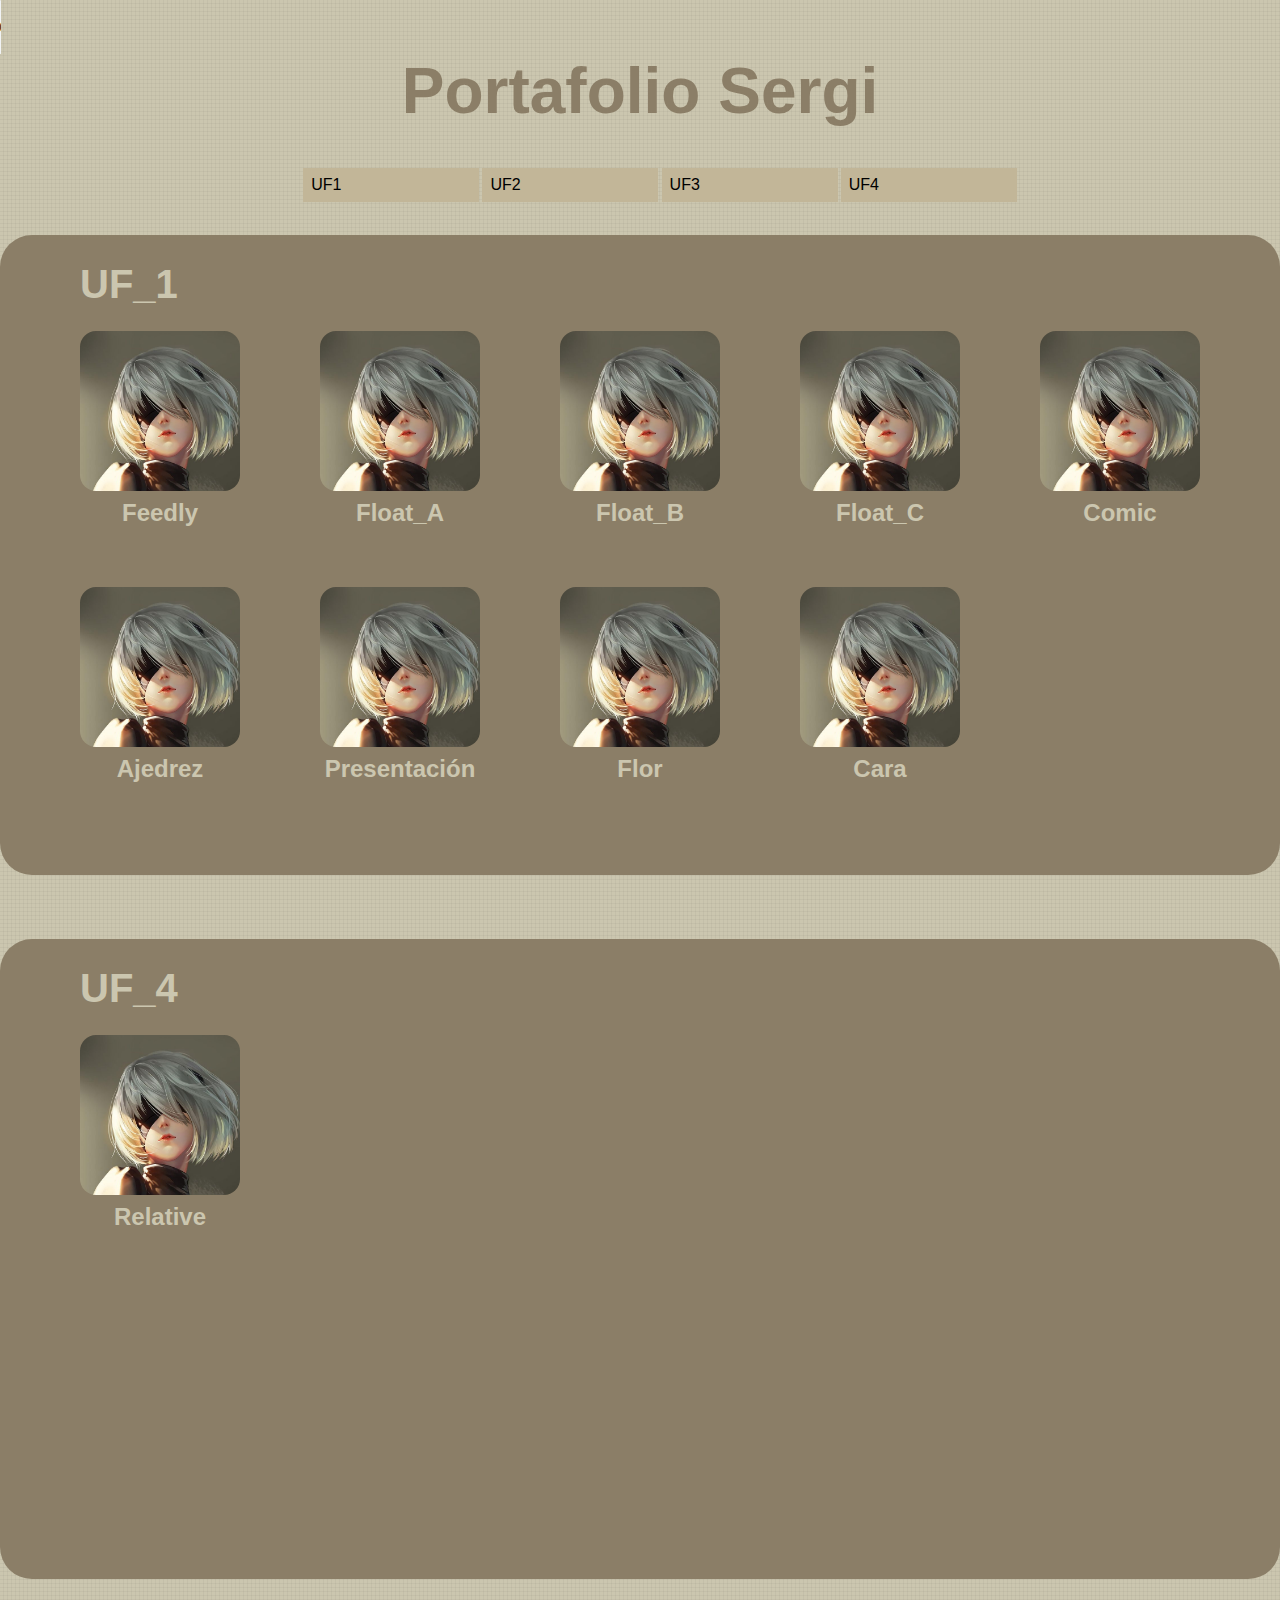
==== index.html @ d1579468 "change" ====
<!DOCTYPE html>
<html lang="es">
<head>
  <meta author="Sergi">
  <meta charset="UTF-8">
  <meta name="viewport" content="width=device-width, initial-scale=1.0">
  <meta http-equiv="X-UA-Compatible" content="ie=edge">
  <link rel="stylesheet" href="style.css">
  <title>Portafolio</title>
</head>
<body>

  <audio class="audio" controls autoplay loop>
    <source src="sonido/musica.mp3" type="audio/mp3">

  </audio>
<h3>Portafolio Sergi</h3>
<nav>
  <ul>
    <li>UF1
      <ul>
        <a href="UF1/MP08UF1001/index.html">
          <li>Feedly</li>
        </a>
        <a href="UF1/MP08UF1002/index.html"><li>Float_A</li></a>
        <a href="UF1/MP08UF1003/index.html"><li>Float_B</li></a>
        <a href="UF1/MP08UF1004/index.html"><li>Float_C</li></a>
        <a href="UF1/MP08UF1005/index.html"><li>Comic</li></a>
        <a href="UF1/MP08UF1006/index.html"><li>Ajedrez</li></a>
        <a href="UF1/MP08UF1007/index.html"><li>Presentación</li></a>
        <a href="UF1/MP08UF1008/index.html"><li>Flor</li></a>
        <a href="UF1/MP08UF1009/retrato.html"><li>Cara</li></a>
      </ul>
    </li>
    <li>UF2</li>
    <li>UF3</li>
    <li>UF4
      <ul>
        <a href="UF4/MP08UF4001/index.html"><li>Responsive</li></a>
      </ul>
    </li>
  </ul>
</nav>

<div class="uf1">
  <h2>UF_1</h2>

  <a href="UF1/MP08UF1001/index.html">
    <div class="ejercicio">
      <h1>Feedly</h1>
    </div>
  </a>
  <a href="UF1/MP08UF1002/index.html">
    <div class="ejercicio">
      <h1>Float_A</h1>
    </div>
  </a>
  <a href="UF1/MP08UF1003/index.html">
    <div class="ejercicio">
      <h1>Float_B</h1>
    </div>
  </a>
  <a href="UF1/MP08UF1004/index.html">
    <div class="ejercicio">
      <h1>Float_C</h1>
    </div>
  </a>
  <a href="UF1/MP08UF1005/index.html">
    <div class="ejercicio">
      <h1>Comic</h1>
    </div>
  </a>
  <a href="UF1/MP08UF1006/index.html">
    <div class="ejercicio">
      <h1>Ajedrez</h1>
    </div>
  </a>
  <a href="UF1/MP08UF1007/index.html">
    <div class="ejercicio">
      <h1>Presentación</h1>
    </div>
  </a>
  <a href="UF1/MP08UF1008/index.html">
    <div class="ejercicio">
      <h1>Flor</h1>
    </div>
  </a>
  <a href="UF1/MP08UF1009/index.html">
    <div class="ejercicio">
      <h1>Cara</h1>
    </div>
  </a>
</div>
<div class="uf1">
  <h2>UF_4</h2>

  <a href="UF4/MP08UF4001/index.html">
    <div class="ejercicio">
      <h1>Relative</h1>
    </div>
  </a>
</div>

</body>
</html>
---- style.css ----
body {
  font-family: "Noto Sans", sans-serif;

  background-color: rgb(203, 198, 175);
  background-size: 4px 4px;
  background-image: linear-gradient(90deg, transparent, transparent 3px, rgba(0,0,0,.07) 4px),
    linear-gradient(transparent, transparent 3px, rgba(0,0,0,.07) 4px);
  color: $color;
  font-weight: 300;
  min-height: 100vh;
  box-shadow: inset 0 0 150px rgba($color, .4), inset 0 0 150px rgba($color, .3);

  display: flex;
  min-height: 100vh;
  flex-direction: column;
  letter-spacing: $letterSpacing;
  margin: 0;
}

@media screem and (min-width: 960) {
  body {

  }
}

li a {
  text-decoration: none;
  color: black;
}

li {
  display: block;
}

nav ul li:hover {
  background-color: rgb(223, 223, 176);
}

nav ul li {
  display: block;
  background: rgb(194, 182, 152);
  margin: 0.1rem;
  padding: 0.5rem;
  width: 10rem;
  position: relative;
  float: left;
}

nav ul li ul{
display: none;
padding: 0;
margin: 0;
top: 0;
}

nav ul li:hover ul{
position: absolute;
display: block;
top: 2.3rem;
left: 0.2rem;
}

nav ul li ul a li {
  position: relative;
}

nav ul li ul a li:hover:before{
  content:"";
  display:block;
  width: 25px;
  height: 10px;
  margin-top: 0.2rem;
  left: -20px;
  background: url(img/cursor.png);
  background-size: 100%;
  background-repeat: no-repeat;
  position: absolute;
}

nav ul:hover li ul li{
float: none;
}

nav {
  margin: 0 auto;
}

.uf1 {
  width: 80rem;
  height: 40rem;
  background-color: rgb(139, 126, 103);
  margin: 2rem auto;
  border-radius: 2rem;
  text-align: left;
}

.ejercicio {
  float: left;
  margin-top: 6rem;
  margin-left: 5rem;
  background-image: url(img/2b.jpg);
  background-size: 100%;
  width: 10rem;
  height: 10rem;
  border-radius: 1rem;
  text-align: center;
}

h1 {
  font-family: "Noto Sans", sans-serif;
  color: rgb(203, 198, 175);
  font-size: 1.5rem;
  margin-top: 10.5rem;
}

div a div h1:hover:before {
  content:"";
  width: 35px;
  height: 20px;
  margin-top: 0.4rem;
  margin-left: -2.5rem;
  background: url(img/cursor.png);
  background-size: 100%;
  background-repeat: no-repeat;
  position: absolute;
}

.uf1 h2 {
  font-family: "Noto Sans", sans-serif;
  margin-top: 1.7rem;
  margin-left: 5rem;
  position: absolute;
  color: rgb(203, 198, 175);
  font-size: 2.5rem;
}

h3 {
  color: rgb(139, 126, 103);
  height: 6rem;
  font-size: 4rem;
  text-align: center;
  margin: 0 auto;
}
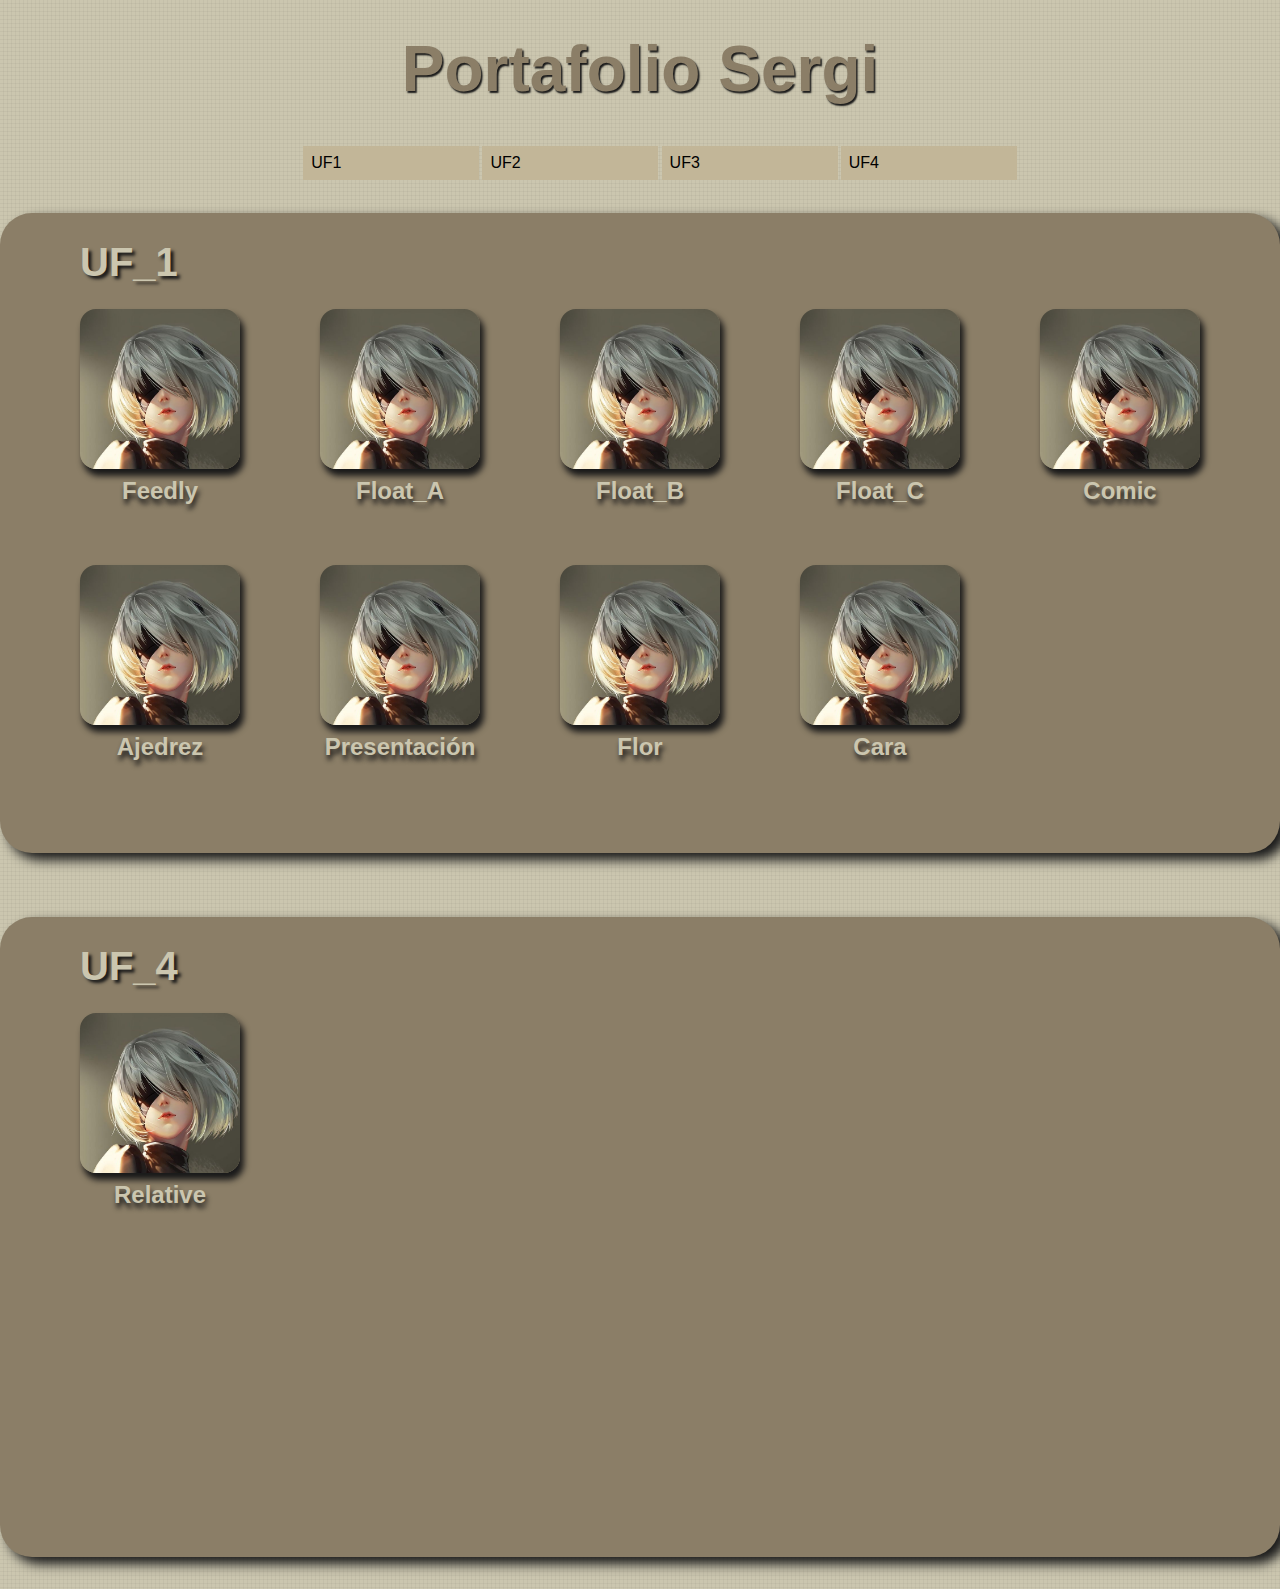
==== commit 68430312: "final_change" ====
--- a/index.html
+++ b/index.html
@@ -10,10 +10,10 @@
 </head>
 <body>
 
-  <audio class="audio" controls autoplay loop>
+  <audio autoplay="autoplay" loop="loop" preload="auto">
     <source src="sonido/musica.mp3" type="audio/mp3">
+  </audio>
 
-  </audio>
 <h3>Portafolio Sergi</h3>
 <nav>
   <ul>
--- a/style.css
+++ b/style.css
@@ -33,7 +33,8 @@
 }
 
 nav ul li:hover {
-  background-color: rgb(223, 223, 176);
+  background-color: rgb(139, 126, 103);
+  color: rgb(203, 198, 175);
 }
 
 nav ul li {
@@ -70,7 +71,7 @@
   width: 25px;
   height: 10px;
   margin-top: 0.2rem;
-  left: -20px;
+  left: -1.5rem;
   background: url(img/cursor.png);
   background-size: 100%;
   background-repeat: no-repeat;
@@ -92,6 +93,7 @@
   margin: 2rem auto;
   border-radius: 2rem;
   text-align: left;
+  box-shadow: 0.5rem 0.4rem 0.7rem rgb(26, 26, 26);
 }
 
 .ejercicio {
@@ -104,13 +106,35 @@
   height: 10rem;
   border-radius: 1rem;
   text-align: center;
+  box-shadow: 0.2rem 0.4rem 0.4rem rgb(26, 26, 26);
 }
+
+.ejercicio:hover {
+  animation: topmov 3s infinite;
+}
+
+@keyframes topmov {
+  0% {
+    margin-top: 6rem;
+  }
+  50% {
+    margin-top: 5.7rem;
+  }
+  100% {
+    margin-top: 6rem;
+  }
+}
+
+
+
+
 
 h1 {
   font-family: "Noto Sans", sans-serif;
   color: rgb(203, 198, 175);
   font-size: 1.5rem;
   margin-top: 10.5rem;
+  text-shadow: 0.1rem 0.3rem 0.3rem rgb(26, 26, 26);
 }
 
 div a div h1:hover:before {
@@ -132,6 +156,7 @@
   position: absolute;
   color: rgb(203, 198, 175);
   font-size: 2.5rem;
+  text-shadow: 0.2rem 0.2rem 0.2rem rgb(26, 26, 26);
 }
 
 h3 {
@@ -140,4 +165,7 @@
   font-size: 4rem;
   text-align: center;
   margin: 0 auto;
+  text-shadow: 0.1rem 0.1rem 0.1rem rgb(26, 26, 26);
+  width: 30rem;
+  padding-top: 2rem;
 }
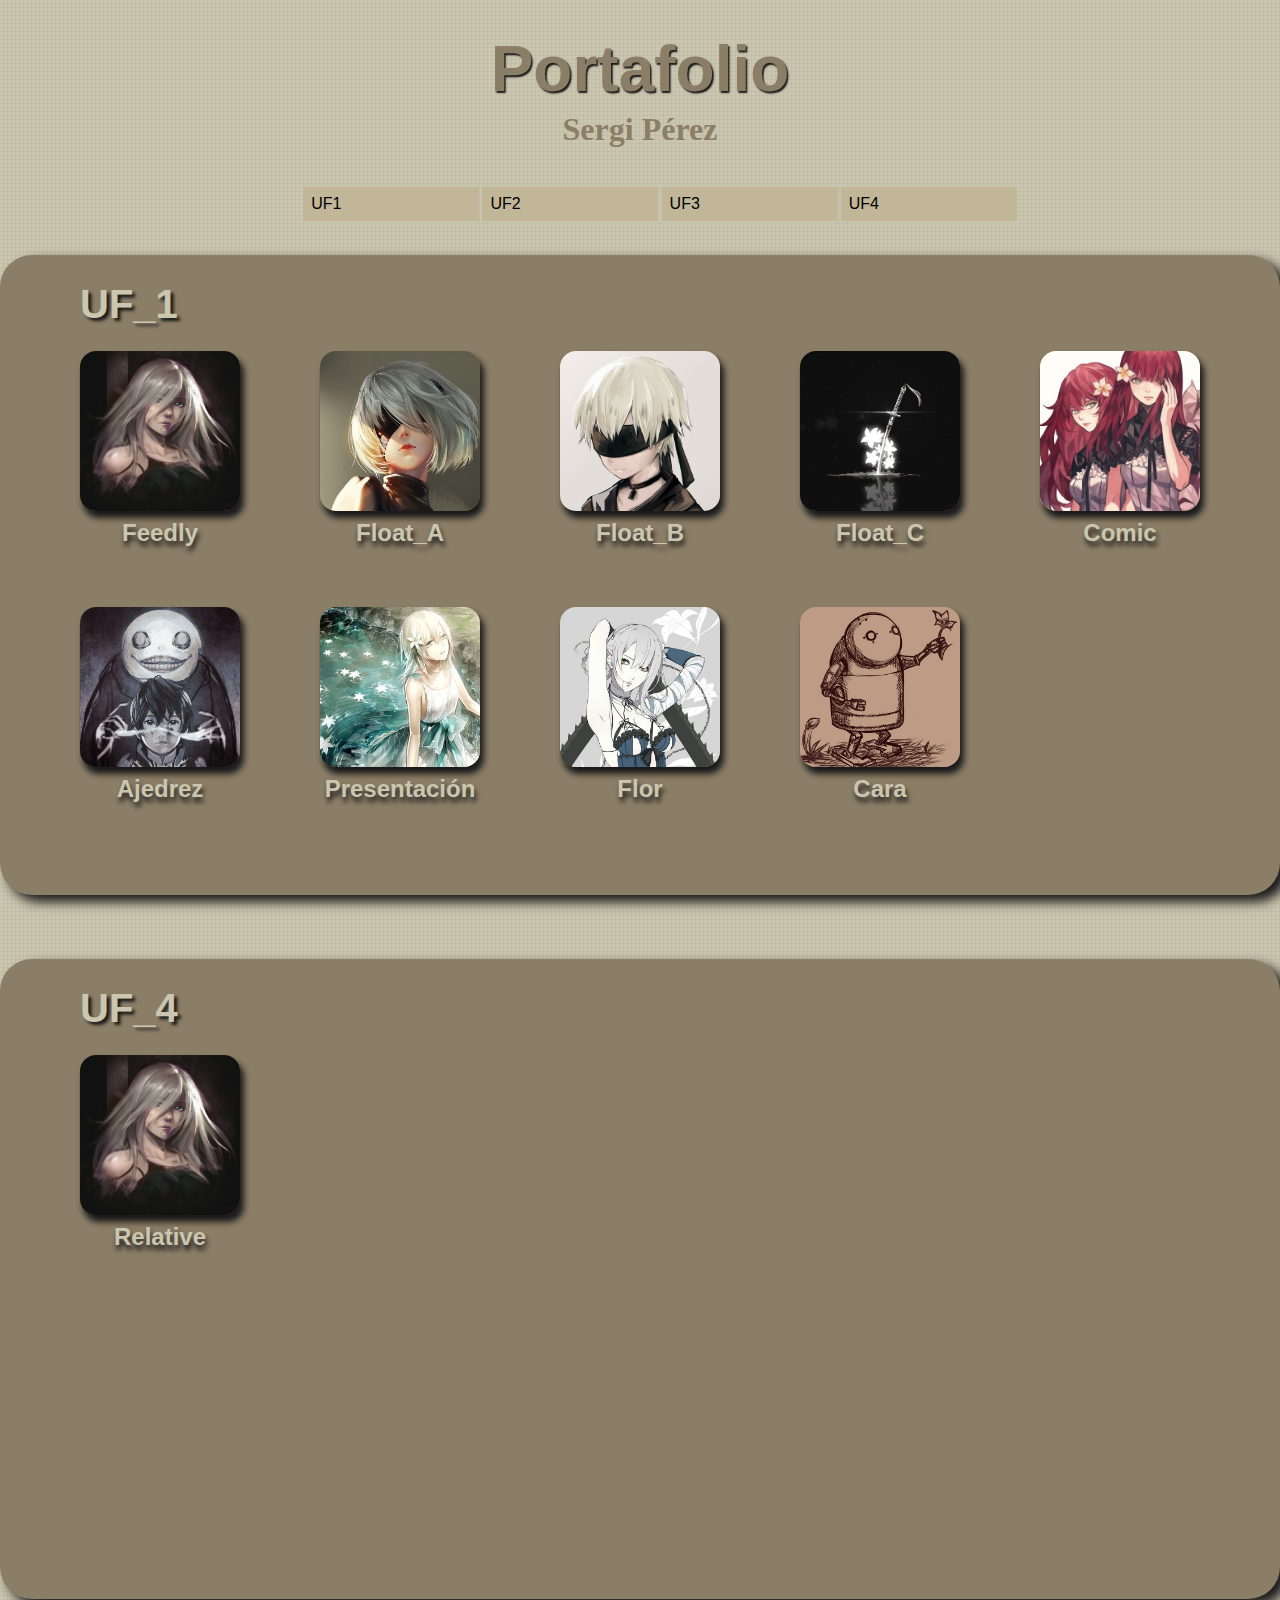
==== commit 59477edd: "popola" ====
--- a/index.html
+++ b/index.html
@@ -14,7 +14,8 @@
     <source src="sonido/musica.mp3" type="audio/mp3">
   </audio>
 
-<h3>Portafolio Sergi</h3>
+<h3>Portafolio</h3>
+<h4>Sergi Pérez</h4>
 <nav>
   <ul>
     <li>UF1
--- a/style.css
+++ b/style.css
@@ -100,13 +100,61 @@
   float: left;
   margin-top: 6rem;
   margin-left: 5rem;
-  background-image: url(img/2b.jpg);
+  background-image: url(img/a2.jpg);
   background-size: 100%;
   width: 10rem;
   height: 10rem;
   border-radius: 1rem;
   text-align: center;
   box-shadow: 0.2rem 0.4rem 0.4rem rgb(26, 26, 26);
+}
+
+a:nth-child(3) .ejercicio{
+  background-image: url(img/2b.jpg);
+  background-repeat: no-repeat;
+  background-size: cover;
+}
+
+a:nth-child(4) .ejercicio{
+  background-image: url(img/9s.jpg);
+  background-repeat: no-repeat;
+  background-size: cover;
+}
+
+a:nth-child(5) .ejercicio{
+  background-image: url(img/katana.jpg);
+  background-repeat: no-repeat;
+  background-size: cover;
+}
+
+a:nth-child(6) .ejercicio{
+  background-image: url(img/devola&popola.jpg);
+  background-repeat: no-repeat;
+  background-size: cover;
+}
+
+a:nth-child(7) .ejercicio{
+  background-image: url(img/emil.jpg);
+  background-repeat: no-repeat;
+  background-size: cover;
+}
+
+a:nth-child(8) .ejercicio{
+  background-image: url(img/yonah.jpg);
+  background-repeat: no-repeat;
+  background-size: cover;
+}
+
+a:nth-child(9) .ejercicio{
+  background-image: url(img/kaine.jpg);
+  background-repeat: no-repeat;
+  background-size: cover;
+}
+
+a:nth-child(10) .ejercicio{
+  background-image: url(img/robo.jpg);
+  background-repeat: no-repeat;
+  background-size: cover;
 }
 
 .ejercicio:hover {
@@ -161,7 +209,7 @@
 
 h3 {
   color: rgb(139, 126, 103);
-  height: 6rem;
+  height: 2.3rem;
   font-size: 4rem;
   text-align: center;
   margin: 0 auto;
@@ -169,3 +217,11 @@
   width: 30rem;
   padding-top: 2rem;
 }
+
+h4 {
+  color: rgb(139, 126, 103);
+  height: 1rem;
+  font-size: 2rem;
+  text-align: center;
+  font-family: Snell Roundhand, cursive;
+}
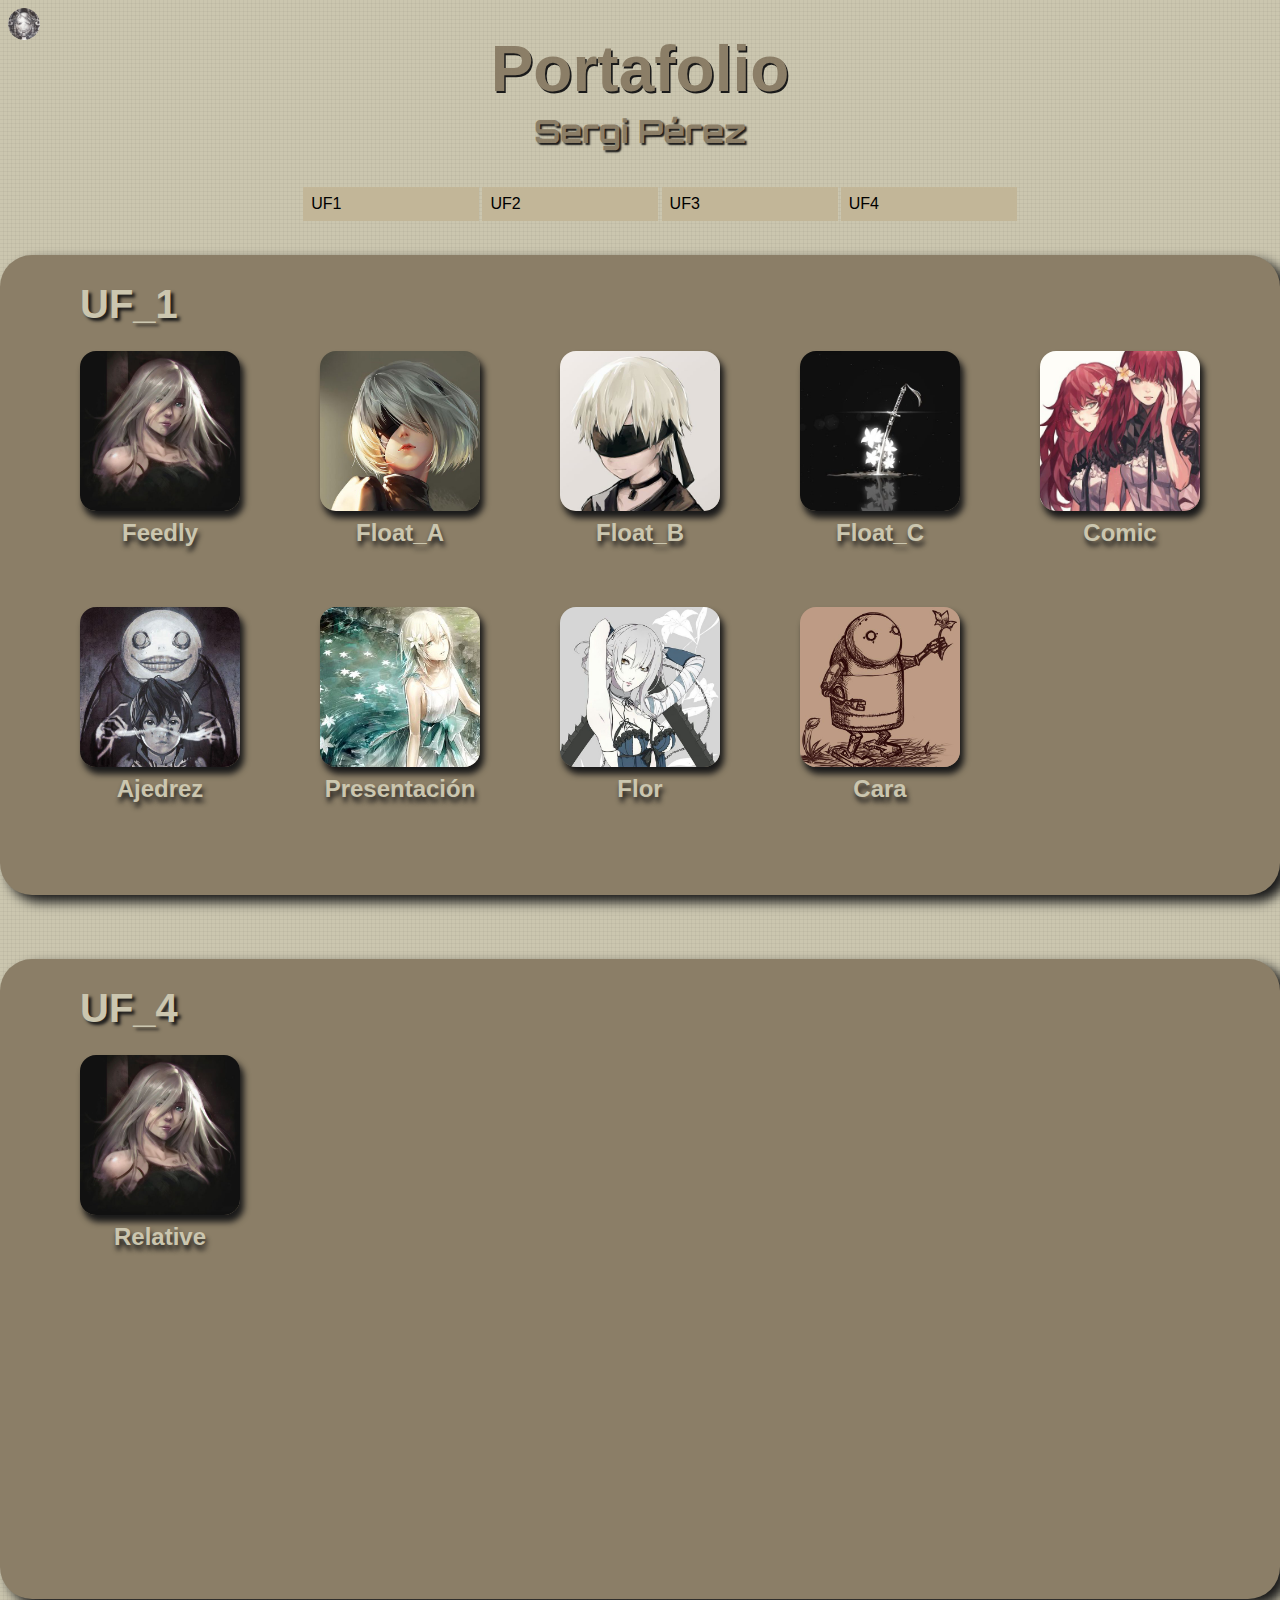
==== commit 040121f7: "Change" ====
--- a/index.html
+++ b/index.html
@@ -6,13 +6,22 @@
   <meta name="viewport" content="width=device-width, initial-scale=1.0">
   <meta http-equiv="X-UA-Compatible" content="ie=edge">
   <link rel="stylesheet" href="style.css">
+  <link rel="preconnect" href="https://fonts.googleapis.com">
+<link rel="preconnect" href="https://fonts.gstatic.com" crossorigin>
+<link href="https://fonts.googleapis.com/css2?family=Orbitron&display=swap" rel="stylesheet">
   <title>Portafolio</title>
 </head>
 <body>
 
-  <audio autoplay="autoplay" loop="loop" preload="auto">
-    <source src="sonido/musica.mp3" type="audio/mp3">
-  </audio>
+  <div id="alternador">
+    <input type="checkbox" id="alterna">
+    <label for="alterna"></label>
+    <ul class="desplega">
+      <audio controls loop autoplay>
+        <source src="audio/musica.mp3" type="audio/mp3">
+      </audio>
+    </ul>
+  </div>
 
 <h3>Portafolio</h3>
 <h4>Sergi Pérez</h4>
--- a/style.css
+++ b/style.css
@@ -173,10 +173,6 @@
   }
 }
 
-
-
-
-
 h1 {
   font-family: "Noto Sans", sans-serif;
   color: rgb(203, 198, 175);
@@ -213,7 +209,7 @@
   font-size: 4rem;
   text-align: center;
   margin: 0 auto;
-  text-shadow: 0.1rem 0.1rem 0.1rem rgb(26, 26, 26);
+  text-shadow: 0.1rem 0.1rem 0rem rgb(26, 26, 26);
   width: 30rem;
   padding-top: 2rem;
 }
@@ -223,5 +219,53 @@
   height: 1rem;
   font-size: 2rem;
   text-align: center;
-  font-family: Snell Roundhand, cursive;
-}
+  font-family: 'Orbitron', sans-serif;
+  text-shadow: 0.1rem 0.1rem 0.1rem rgb(26, 26, 26);
+}
+
+input[type=checkbox] {
+  visibility: hidden;
+}
+
+#alternador {
+  width: 2rem;
+  height: 2rem;
+  background-image: url(img/nier_face.png);
+  background-repeat: no-repeat;
+  background-size: 100%;
+  position: absolute;
+  border-radius: 50%;
+  top:0.5rem;
+  left:0.5rem;
+}
+
+#alternador label {
+  width: 2rem;
+  height: 2rem;
+  background-image: url(img/light_fac.png);
+  background-repeat: no-repeat;
+  background-size: 100%;
+  position: absolute;
+  top: 0;
+  left: 0;
+  border-radius: 0.5rem;
+  transition: all .5s ease;
+  cursor: pointer;
+  opacity: 0;
+}
+
+.desplega {
+  position: absolute;
+  opacity: 1;
+  background: ;
+  left: -22rem;
+  transition: all .5s ease;
+}
+
+#alternador input[type=checkbox]:checked+label~.desplega {
+  left: -3rem;
+}
+
+#alternador input[type=checkbox]:checked+label {
+  opacity: 1;
+}
